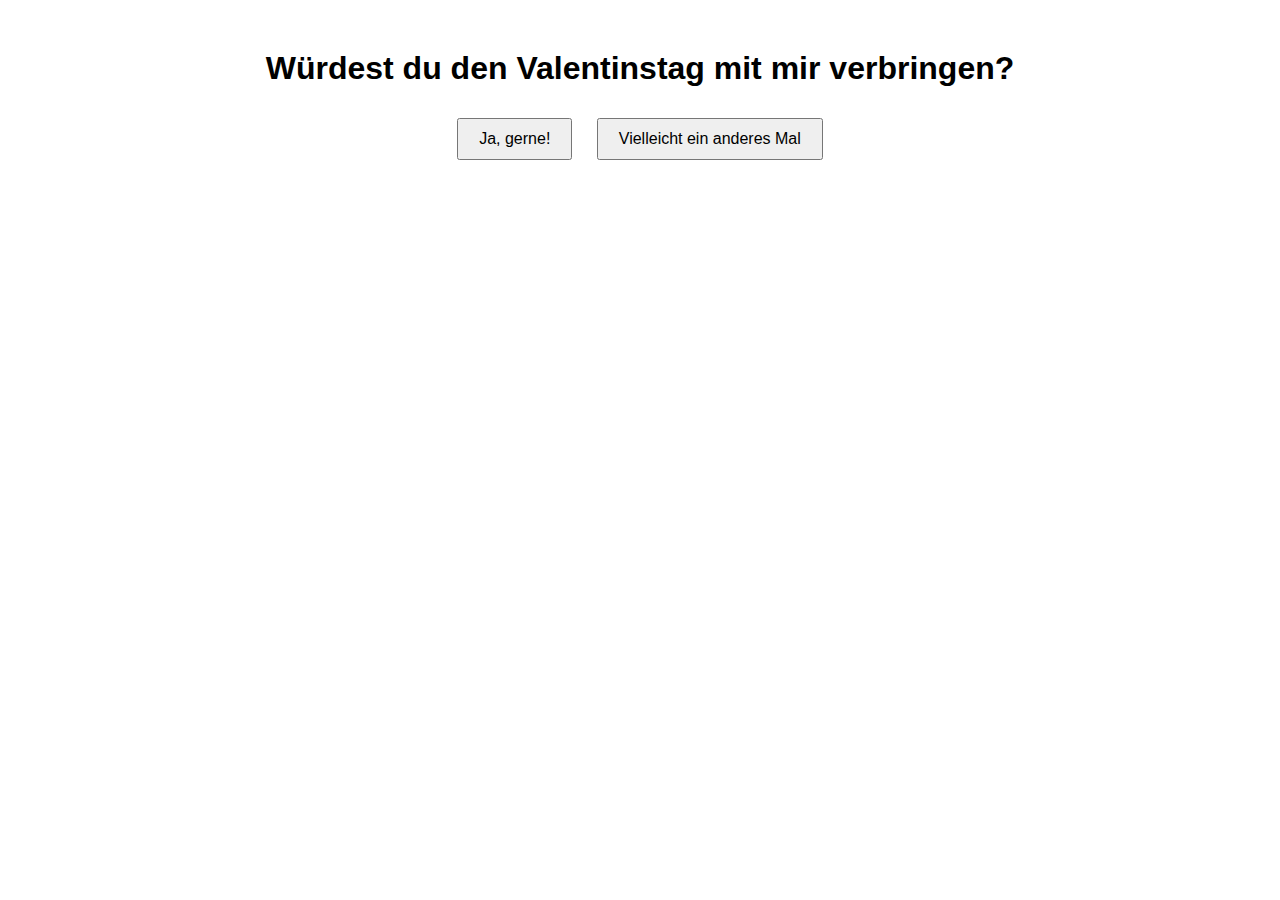
==== index.html @ d75ff41d "Add files via upload" ====
<!DOCTYPE html>
<html lang="de">
<head>
    <meta charset="UTF-8">
    <meta name="viewport" content="width=device-width, initial-scale=1.0">
    <title>Valentinstag Einladung</title>
    <link rel="stylesheet" href="index.css">
</head>
<body>
    <h1>Würdest du den Valentinstag mit mir verbringen?</h1>
    <button onclick="answer('Ja, gerne!')">Ja, gerne!</button>
    <button onclick="answer('Vielleicht ein anderes Mal')">Vielleicht ein anderes Mal</button>
    <p id="responseMessage"></p>
    <script src="index.js"></script>
</body>
</html>
---- index.css ----
body {
    font-family: Arial, sans-serif;
    text-align: center;
    margin-top: 50px;
}
button {
    margin: 10px;
    padding: 10px 20px;
    font-size: 16px;
    cursor: pointer;
}
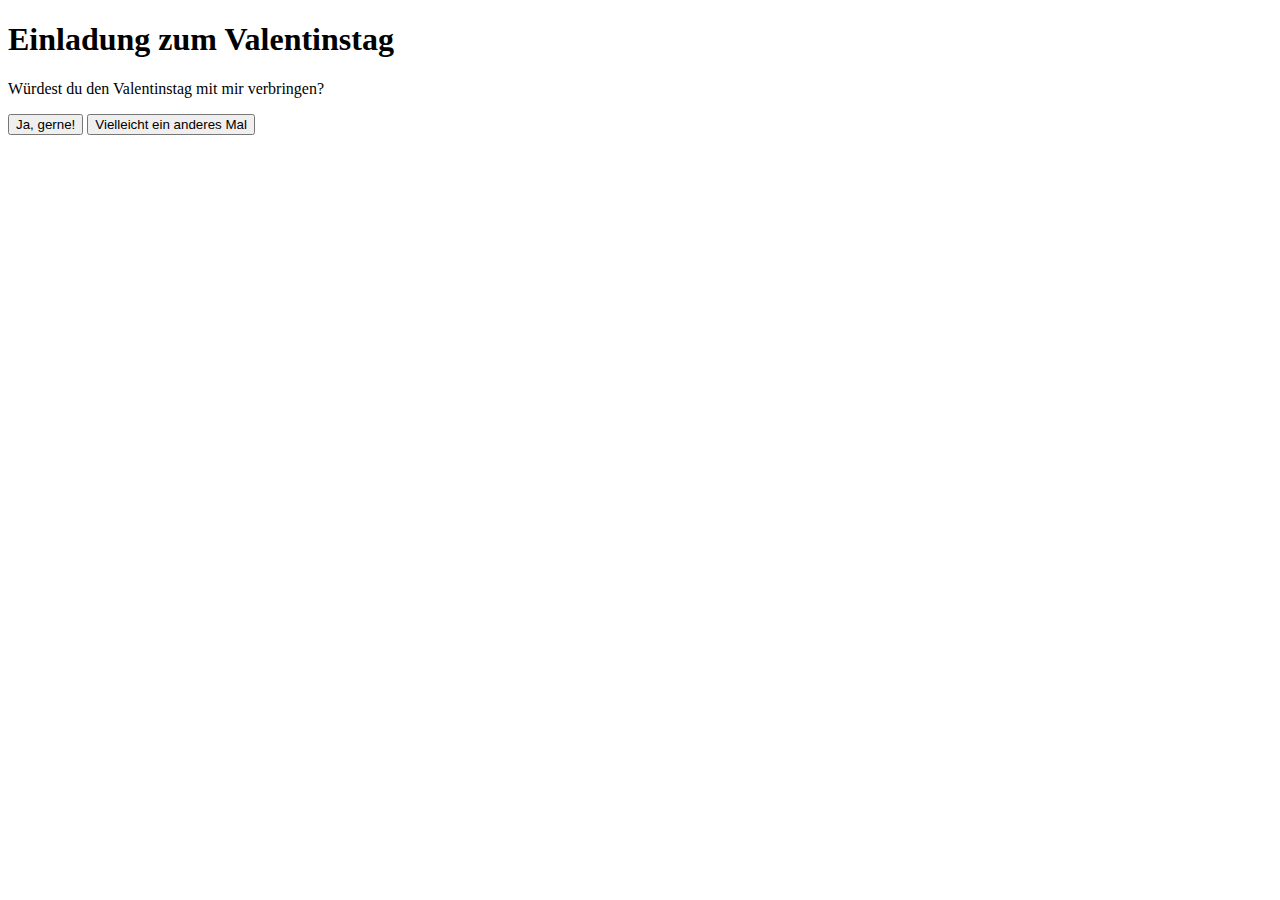
==== commit 834c9a75: "test" ====
--- a/index.html
+++ b/index.html
@@ -1,16 +1,32 @@
 <!DOCTYPE html>
 <html lang="de">
-<head>
-    <meta charset="UTF-8">
-    <meta name="viewport" content="width=device-width, initial-scale=1.0">
+  <head>
+    <meta charset="UTF-8" />
+    <meta name="viewport" content="width=device-width, initial-scale=1.0" />
     <title>Valentinstag Einladung</title>
-    <link rel="stylesheet" href="index.css">
-</head>
-<body>
-    <h1>Würdest du den Valentinstag mit mir verbringen?</h1>
-    <button onclick="answer('Ja, gerne!')">Ja, gerne!</button>
-    <button onclick="answer('Vielleicht ein anderes Mal')">Vielleicht ein anderes Mal</button>
-    <p id="responseMessage"></p>
-    <script src="index.js"></script>
-</body>
-</html>+    <link rel="stylesheet" href="styles.css" />
+  </head>
+  <body>
+    <div class="container">
+      <div class="card">
+        <div id="letter" class="letter">
+          <h1>Einladung zum Valentinstag</h1>
+          <p>Würdest du den Valentinstag mit mir verbringen?</p>
+          <div class="buttons">
+            <button class="yes-btn" onclick="answer('Ja, gerne!')">
+              Ja, gerne!
+            </button>
+            <button
+              class="no-btn"
+              onclick="answer('Vielleicht ein anderes Mal')"
+            >
+              Vielleicht ein anderes Mal
+            </button>
+          </div>
+        </div>
+      </div>
+    </div>
+
+    <script src="index.mjs"></script>
+  </body>
+</html>
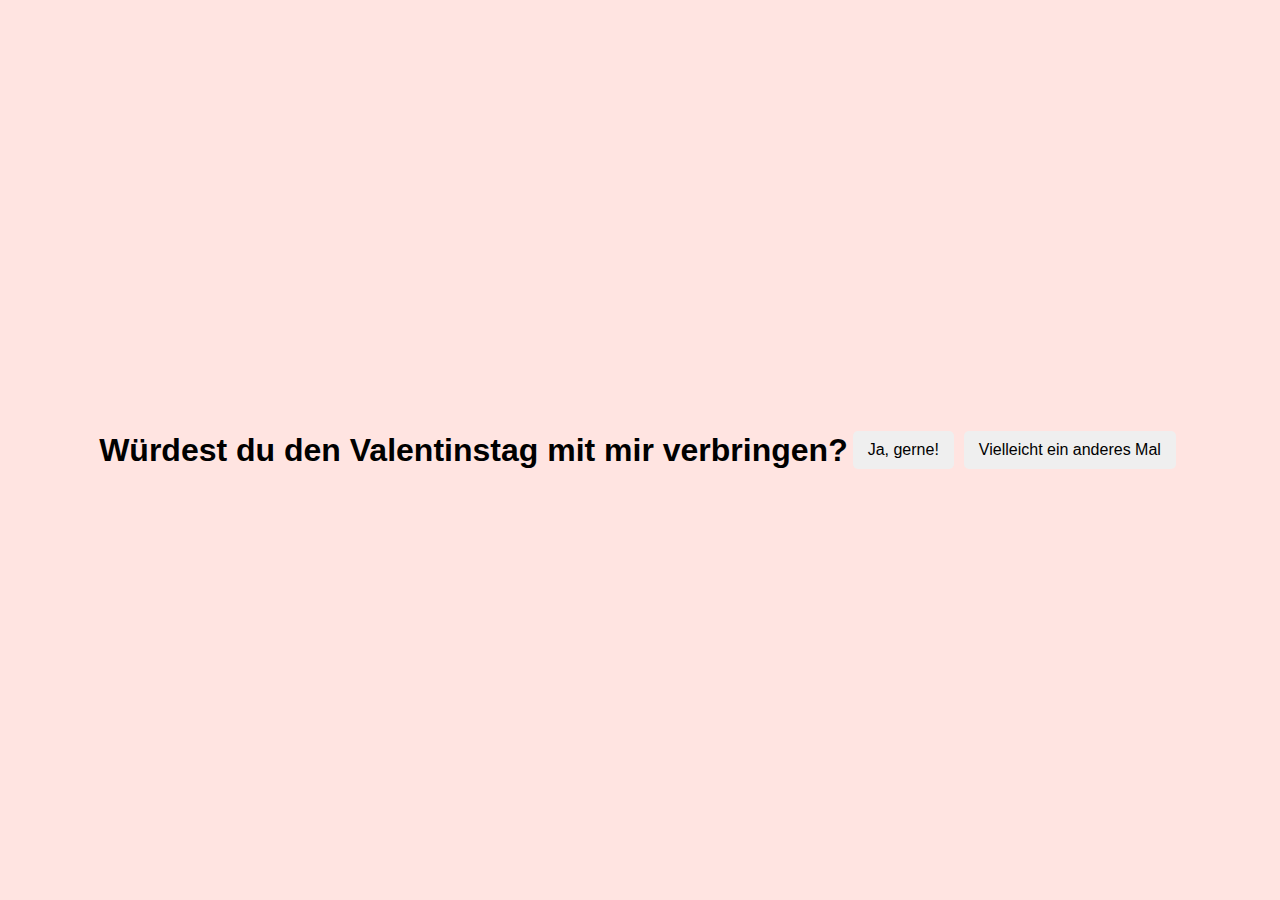
==== commit f7c28ced: "funktioniert" ====
--- a/index.html
+++ b/index.html
@@ -1,32 +1,16 @@
 <!DOCTYPE html>
 <html lang="de">
-  <head>
-    <meta charset="UTF-8" />
-    <meta name="viewport" content="width=device-width, initial-scale=1.0" />
+<head>
+    <meta charset="UTF-8">
+    <meta name="viewport" content="width=device-width, initial-scale=1.0">
     <title>Valentinstag Einladung</title>
-    <link rel="stylesheet" href="styles.css" />
-  </head>
-  <body>
-    <div class="container">
-      <div class="card">
-        <div id="letter" class="letter">
-          <h1>Einladung zum Valentinstag</h1>
-          <p>Würdest du den Valentinstag mit mir verbringen?</p>
-          <div class="buttons">
-            <button class="yes-btn" onclick="answer('Ja, gerne!')">
-              Ja, gerne!
-            </button>
-            <button
-              class="no-btn"
-              onclick="answer('Vielleicht ein anderes Mal')"
-            >
-              Vielleicht ein anderes Mal
-            </button>
-          </div>
-        </div>
-      </div>
-    </div>
-
-    <script src="index.mjs"></script>
-  </body>
+    <link rel="stylesheet" href="index.css">
+</head>
+<body>
+    <h1>Würdest du den Valentinstag mit mir verbringen?</h1>
+    <button onclick="sendAnswer('Ja, gerne!')">Ja, gerne!</button>
+    <button onclick="sendAnswer('Vielleicht ein anderes Mal')">Vielleicht ein anderes Mal</button>
+    <p id="responseMessage"></p>
+    <script src="index.js"></script>
+</body>
 </html>
--- a/index.css
+++ b/index.css
@@ -0,0 +1,79 @@
+body {
+    font-family: Arial, sans-serif;
+    background-color: #ffe4e1;
+    display: flex;
+    justify-content: center;
+    align-items: center;
+    height: 100vh;
+    margin: 0;
+  }
+  
+  .container {
+    display: flex;
+    justify-content: center;
+    align-items: center;
+  }
+  
+  .card {
+    background: white;
+    padding: 20px;
+    border-radius: 10px;
+    box-shadow: 0px 4px 10px rgba(0, 0, 0, 0.1);
+    text-align: center;
+    width: 300px;
+    animation: fadeIn 1.5s ease-in-out;
+  }
+  
+  .letter h1 {
+    color: red;
+    font-size: 1.5em;
+  }
+  
+  .letter p {
+    color: #333;
+    margin: 10px 0;
+  }
+  
+  .buttons {
+    margin-top: 15px;
+  }
+  
+  button {
+    padding: 10px 15px;
+    margin: 5px;
+    border: none;
+    cursor: pointer;
+    font-size: 1em;
+    border-radius: 5px;
+    transition: 0.3s;
+  }
+  
+  .yes-btn {
+    background-color: red;
+    color: white;
+  }
+  
+  .yes-btn:hover {
+    background-color: darkred;
+  }
+  
+  .no-btn {
+    background-color: gray;
+    color: white;
+  }
+  
+  .no-btn:hover {
+    background-color: darkgray;
+  }
+  
+  @keyframes fadeIn {
+    from {
+      opacity: 0;
+      transform: translateY(-20px);
+    }
+    to {
+      opacity: 1;
+      transform: translateY(0);
+    }
+  }
+  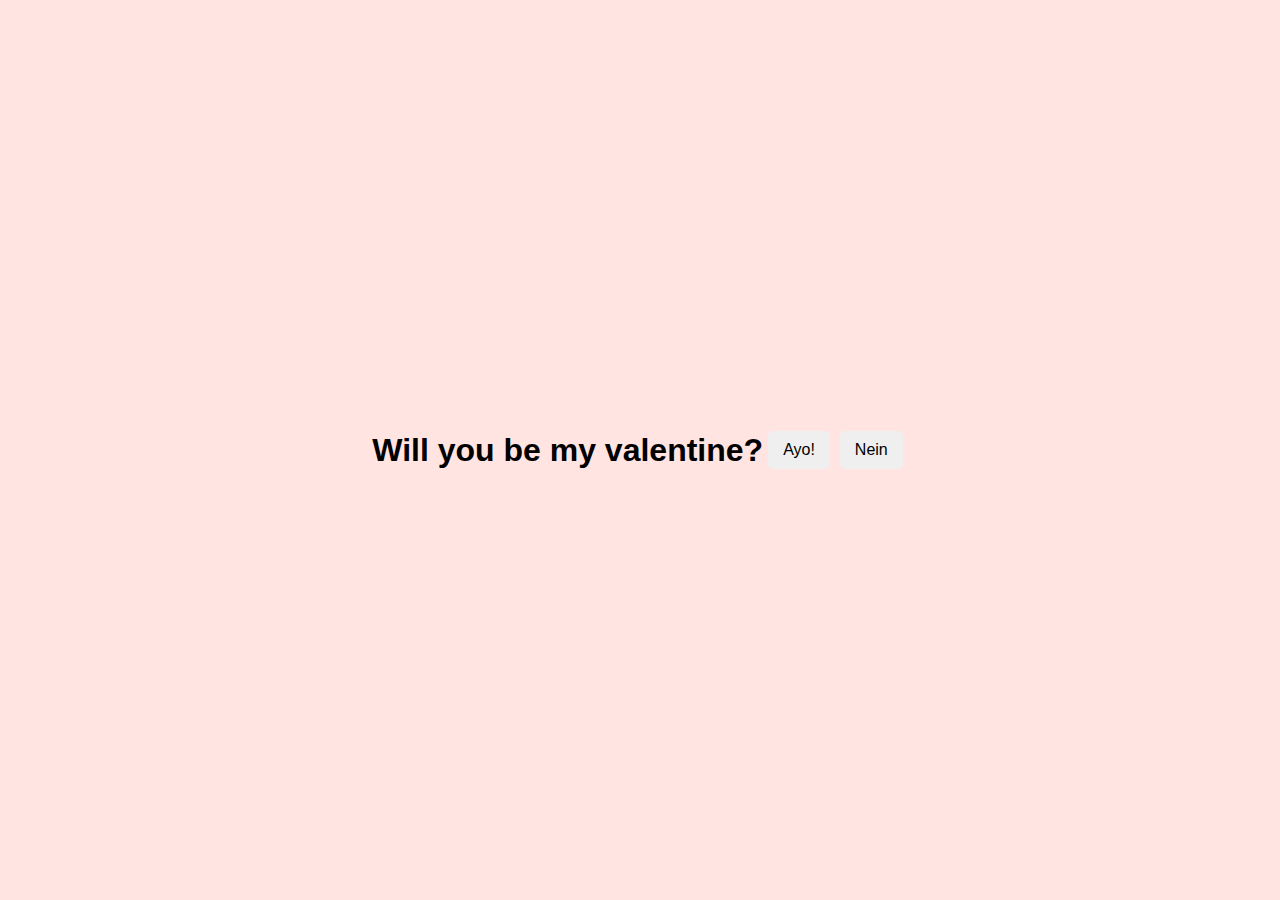
==== commit 8966faf2: "final" ====
--- a/index.html
+++ b/index.html
@@ -3,13 +3,13 @@
 <head>
     <meta charset="UTF-8">
     <meta name="viewport" content="width=device-width, initial-scale=1.0">
-    <title>Valentinstag Einladung</title>
+    <title>Will you be my valentine?</title>
     <link rel="stylesheet" href="index.css">
 </head>
 <body>
-    <h1>Würdest du den Valentinstag mit mir verbringen?</h1>
-    <button onclick="sendAnswer('Ja, gerne!')">Ja, gerne!</button>
-    <button onclick="sendAnswer('Vielleicht ein anderes Mal')">Vielleicht ein anderes Mal</button>
+    <h1>Will you be my valentine?</h1>
+    <button onclick="sendAnswer('Ayo')">Ayo!</button>
+    <button id="noButton" onclick="handleNoClick()">Nein</button>
     <p id="responseMessage"></p>
     <script src="index.js"></script>
 </body>
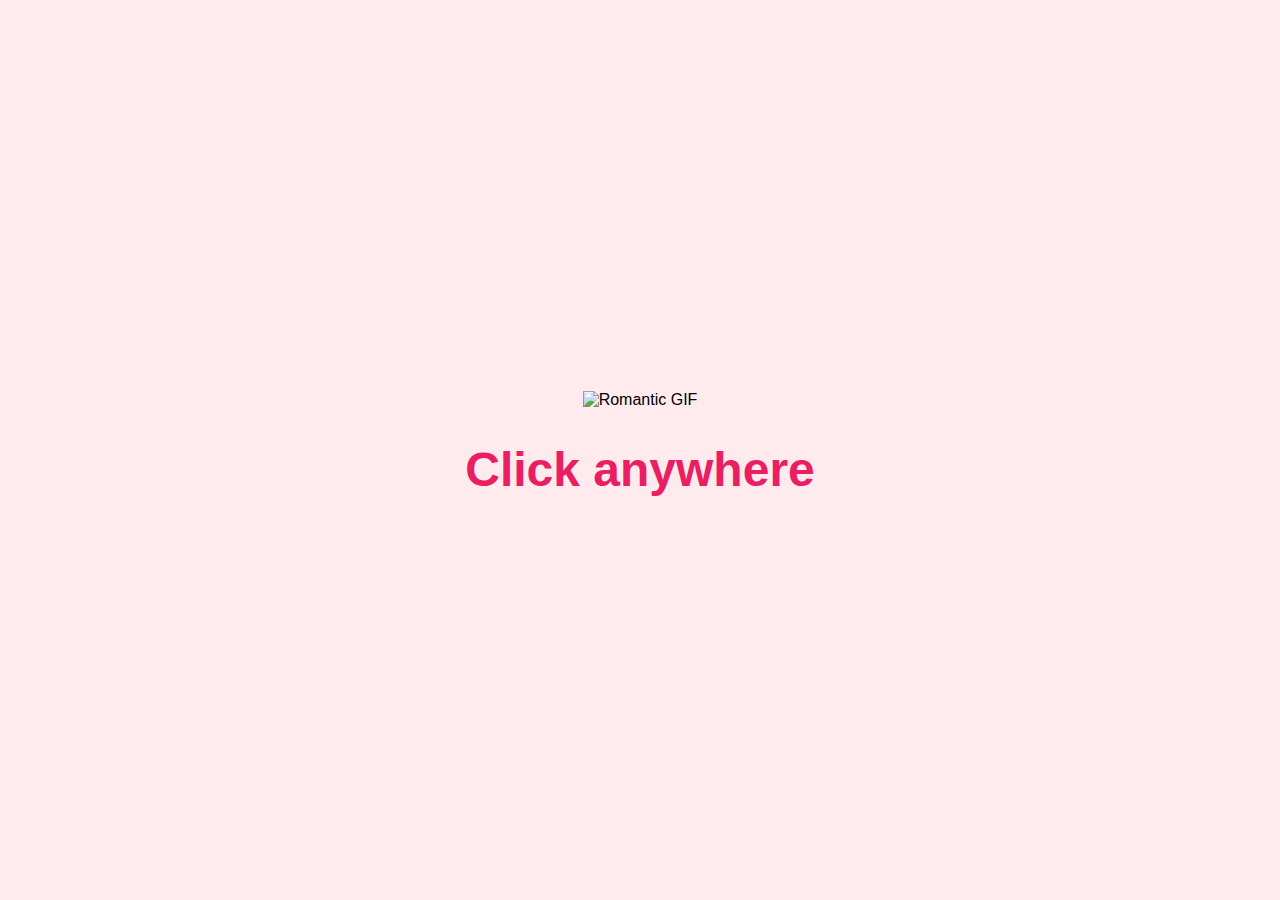
==== commit 58d82edd: "final2" ====
--- a/index.html
+++ b/index.html
@@ -3,14 +3,41 @@
 <head>
     <meta charset="UTF-8">
     <meta name="viewport" content="width=device-width, initial-scale=1.0">
-    <title>Will you be my valentine?</title>
-    <link rel="stylesheet" href="index.css">
+    <title>I have a question</title>
+    <style>
+        body {
+            display: flex;
+            justify-content: center;
+            align-items: center;
+            height: 100vh;
+            margin: 0;
+            background-color: #ffebee;
+            font-family: Arial, sans-serif;
+            text-align: center;
+            cursor: pointer;
+        }
+        h1 {
+            font-size: 3em;
+            color: #e91e63;
+        }
+        img {
+            max-width: 100%;
+            height: auto;
+            margin-top: 20px;
+        }
+    </style>
 </head>
-<body>
-    <h1>Will you be my valentine?</h1>
-    <button onclick="sendAnswer('Ayo')">Ayo!</button>
-    <button id="noButton" onclick="handleNoClick()">Nein</button>
-    <p id="responseMessage"></p>
-    <script src="index.js"></script>
+<body onclick="redirectToMainPage()">
+    <div>
+       
+        <img src="https://i.giphy.com/SLlDHukPmnkv4aGLsS.webp" alt="Romantic GIF">
+        <h1>Click anywhere</h1>
+        </div>
+
+        <script>
+            function redirectToMainPage(){
+                window.location.href = "main.html";
+            }
+        </script>
 </body>
-</html>
+</html>